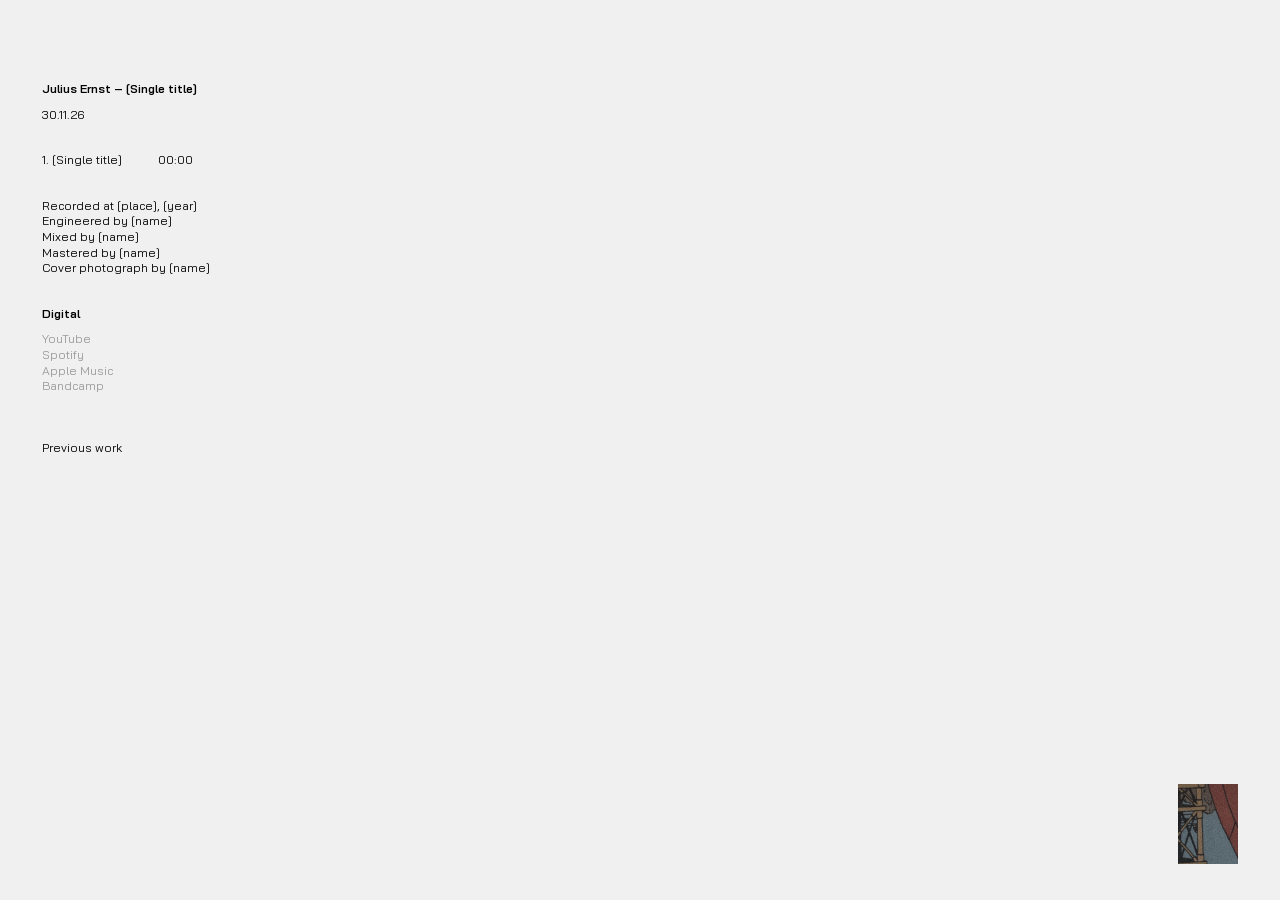
==== index.html @ b9163e61 "Add files via upload" ====
<!DOCTYPE html>
<html lang="en">
<head>
<meta charset="utf-8">
<meta name="viewport" content="width=device-width, initial-scale=1">
<title>Julius Ernst</title>
<meta name="description" content="Julius Ernst: musician, director and cinematographer. Copenhagen / Bari.">
<link rel="canonical" href="https://juliusernst.com/">
<meta property="og:title" content="Julius Ernst">
<meta property="og:description" content="Musician, director and cinematographer. Copenhagen / Bari.">
<meta property="og:type" content="profile">
<meta property="og:url" content="https://juliusernst.com/">
<meta property="og:image" content="https://juliusernst.com/images/logo.jpg">
<script type="application/ld+json">
{
  "@context": "https://schema.org",
  "@type": "Person",
  "name": "Julius Ernst",
  "url": "https://juliusernst.com/",
  "image": "https://juliusernst.com/images/logo.jpg",
  "jobTitle": ["Musician", "Film director", "Cinematographer"],
  "alumniOf": { "@type": "CollegeOrUniversity", "name": "National Film School of Denmark" },
  "homeLocation": [
    { "@type": "City", "name": "Copenhagen" },
    { "@type": "City", "name": "Bari" }
  ],
  "memberOf": [
    { "@type": "MusicGroup", "name": "Ocean View" },
    { "@type": "MusicGroup", "name": "J.E. Useless" },
    { "@type": "MusicGroup", "name": "Josiah Konder" }
  ],
  "sameAs": [
    "https://josiahkonder.bandcamp.com/"
  ]
}
</script>
<style>
@font-face { font-family: "Bai Jamjuree"; src: url("fonts/bai-jamjuree-latin-400-normal.woff2") format("woff2"); font-weight: 400; font-display: swap; }
@font-face { font-family: "Bai Jamjuree"; src: url("fonts/bai-jamjuree-latin-600-normal.woff2") format("woff2"); font-weight: 600; font-display: swap; }
:root {
  /* layout idea: a release sheet in the top left corner, left-aligned with a ragged right edge */
  --paper: #f0f0f0;
  --ink: #000000;
  --muted: #9a9a9a;
  --font-body: "Bai Jamjuree", "Helvetica Neue", Helvetica, Arial, sans-serif;
  color-scheme: light;
}
* { box-sizing: border-box; }
html, body { margin: 0; background: var(--paper); color: var(--ink); }
body {
  font-family: var(--font-body);
  font-size: 12px;
  line-height: 1.3;
  padding: 9vh 3.3vw 80px;
  -webkit-font-smoothing: antialiased;
}
main { display: grid; gap: 30px; justify-items: start; }
a { color: var(--ink); text-decoration: none; }
a:hover, a:focus-visible { text-decoration: none; }
a:focus-visible { outline: 1px dotted var(--ink); outline-offset: 2px; }
h1, h2 { font-size: 12px; font-weight: 600; margin: 0; }
section { display: grid; gap: 10px; justify-items: start; }
ol, ul { list-style: none; margin: 0; padding: 0; }
/* a tab stop, not a box: the value sits after the title, the right edge stays ragged */
.rows li { display: grid; grid-template-columns: 23em auto; column-gap: 1.5em; }
.rows .y { font-variant-numeric: tabular-nums; }
/* tracklist: times sit a fixed gap after the longest title */
.tracks { display: grid; grid-template-columns: max-content max-content; column-gap: 3em; }
.tracks li { display: contents; }
.muted { color: var(--muted); }
.lines { display: grid; gap: 0; }
.label { display: grid; gap: 0; justify-items: start; }
.label h2 { margin-bottom: 0; }
.label .yr { margin-bottom: 1em; }
.label .about { margin: 0 0 1em; max-width: 46ch; }
.text p { margin: 0 0 1em; max-width: 46ch; white-space: pre-line; }
.text p:last-child { margin-bottom: 0; }
.imgs { display: grid; gap: 12px; }
.imgs { margin-bottom: 12px; }
.imgs img { margin-bottom: 0; }
.nav { display: flex; gap: 1.5em; margin-top: 16px; }
.home { position: fixed; bottom: 4vh; right: 3.3vw; display: block; line-height: 0; }
.home img { width: 60px; height: auto; display: block; }
.logo { display: block; width: 300px; max-width: 100%; height: auto; aspect-ratio: 1 / 1; object-fit: cover; margin-bottom: 12px; }
@media (max-width: 420px) {
  body { font-size: 14px; padding: 40px 20px 64px; }
  h1, h2 { font-size: 14px; }
  main { gap: 28px; }
  .rows li { grid-template-columns: minmax(0, 1fr) auto; }
}
@media (prefers-reduced-motion: reduce) { * { transition: none !important; } }
</style>
</head>
<body>
<a class="home" href="#" aria-label="Home"><img src="images/home.jpg" alt=""></a>
<main id="app"></main>

<script>
/* ============================================================
   EDIT HERE. Everything on the site comes from this block.
   - "release" is the front page: the newest thing.
     When a new release comes out, move the old one into
     Previous work > Music as an item, and fill "release" with the new one.
   - "Previous work" items: "url" links straight out, "page" gives the item
     its own page (text, credits, digital links, physical, images).
   - Leave a url as "" to show the line in grey until it exists.
   - Films: put the most relevant page (IMDb, festival, Vimeo) in "links".
     linksTitle: "" shows the links without a heading.
   ============================================================ */
const SITE = {
  name: "Julius Ernst",
  logo: "images/logo.jpg",
  previousLogo: "images/previous-work.jpg",

  release: {
    title: "[Single title]",
    date: "30.11.26",
    tracks: [
      { title: "[Single title]", length: "00:00" }
    ],
    credits: [
      "Recorded at [place], [year]",
      "Engineered by [name]",
      "Mixed by [name]",
      "Mastered by [name]",
      "Cover photograph by [name]"
    ],
    links: [
      { label: "YouTube", url: "" },
      { label: "Spotify", url: "" },
      { label: "Apple Music", url: "" },
      { label: "Bandcamp", url: "" }
    ],
    physical: []
  },

  bio: "Musician, director and cinematographer Julius Ernst has been active within the world of music since the early 2010s, moving through a string of bands and aliases. At 19, he toured the United States, and has since played across Europe, including a run opening for fellow Copenhageners Iceage. Alongside the music, he works as a cinematographer and director. Julius graduated from the National Film School of Denmark, where he made fragmented, associative films built as much from sound and music as from image. He now releases music under his given name.",

  archive: [
    {
      title: "Films",
      items: [
        { title: "All Things Pass and Will Pass Again / Aiuto", year: "2025",
          page: { text: ["DCP, 30 min\nDenmark / Italy / Iceland\nItalian / Kurdish / Danish\nOriginal music by Hari Shankar Kishore", "A sensory, fragmented film about what remains after loss."],
                  linksTitle: "",
                  links: [{ label: "IMDb", url: "https://www.imdb.com/title/tt37495596/" }] } },
        { title: "Territorie", year: "2024",
          page: { text: ["DCP, 32 min\nDenmark\nDanish", "A father and son, and the unspoken things passed down in an upper-class milieu."] } },
        { title: "Untitled", year: "2023",
          page: { text: ["DCP, 15 min\nDenmark\nFarsi / Danish", "A daughter from the Iranian diaspora visits her parents one evening in the suburbs of Copenhagen, in the early days of the Mahsa Amini uprising."],
                  linksTitle: "",
                  links: [{ label: "FAMUFEST", url: "https://famufest.cz/films/film/untitled" }] } },
        { title: "Gregoris Mountain", year: "2021",
          page: { text: ["40 min\nGreece\nEnglish / Arabic", "A portrait of Greg, a young man with roots in Syria, who returns to Greece and finds refuge in his relationship with a mountain."] } }
      ]
    },
    {
      title: "Music",
      items: [
        { title: "Josiah Konder, demos & voice memos", year: "2022",
          page: {
            credits: [
              "Recorded in Athens & Copenhagen",
              "Produced by Julius Ernst",
              "Mastered by Albert A. Hertz"
            ],
            links: [
              { label: "Spotify", url: "https://open.spotify.com/album/28r3EesxIz8rpT2TBJYzqh" },
              { label: "Apple Music", url: "https://music.apple.com/dk/album/demos-ep/1660221459" },
              { label: "Bandcamp", url: "https://josiahkonder.bandcamp.com/album/demos-voice-memos" }
            ],
            physical: [{ label: "Cassette", url: "https://josiahkonder.bandcamp.com/album/demos-voice-memos" }]
          } },
        { title: "Josiah Konder, Through the Stutter", year: "2019",
          page: {
            credits: [
              "Recorded at Rhythmic Music Conservatory, Studio B",
              "Engineered by Tanja Vesterbye Jessen",
              "Mixed by Jens \"Benz\" Søndergaard at Jens Benz Studio",
              "Mastered by Joel Krozer at Six Bit Deep",
              "Cover photograph by Ed Gumuchian",
              "\u00a0",
              "Third Coming Records"
            ],
            links: [
              { label: "Spotify", url: "https://open.spotify.com/album/6KHThGw0UB8KLXFbtOFRxn" },
              { label: "Apple Music", url: "https://music.apple.com/dk/album/through-the-stutter/1476398102" },
              { label: "Bandcamp", url: "https://josiahkonder.bandcamp.com/album/through-the-stutter-lp" }
            ],
            physical: [{ label: "Vinyl", url: "" }]
          } },
        { title: "Josiah Konder, Songs for the Stunned", year: "2018",
          page: {
            credits: [
              "Recorded at The Royal Danish Academy of Music",
              "Engineered by Sam Bower",
              "Mixed & mastered by Boris Wilsdorf at andereBaustelle Ton Studio",
              "Cover photograph by Christopher Anderson",
              "\u00a0",
              "Third Coming Records"
            ],
            links: [
              { label: "Spotify", url: "https://open.spotify.com/album/7BvYgsM62VbmafwZKd2M9a" },
              { label: "Apple Music", url: "https://music.apple.com/dk/album/songs-for-the-stunned/1389108948" },
              { label: "Bandcamp", url: "https://josiahkonder.bandcamp.com/album/songs-for-the-stunned-lp" }
            ],
            physical: [{ label: "Vinyl", url: "" }]
          } },
        { title: "J.E. Useless, Three Stages of Creative Death", year: "2014",
          page: {
            credits: [
              "Recorded on a TASCAM 488",
              "Engineered & mixed by Julius Ernst & Anton Funck",
              "Mastered by Peter Peter",
              "\u00a0",
              "Mythomania Col."
            ],
            links: [{ label: "Bandcamp", url: "https://jemusic.bandcamp.com/album/three-stages-of-creative-death" }],
            physical: [{ label: "Vinyl (Discogs)", url: "https://www.discogs.com/release/7019306-JE-Useless-Three-Stages-of-Creative-Death" }]
          } },
        { title: "Ocean View, Ocean.Puke.Future.", year: "2013" },
        { title: "Ocean View, No End", year: "2012" }
      ]
    }
  ]
};
/* ===================== end of edit area ===================== */

const app = document.getElementById("app");
const esc = s => String(s).replace(/[&<>"]/g, c => ({"&":"&amp;","<":"&lt;",">":"&gt;",'"':"&quot;"}[c]));
const slug = s => s.toLowerCase().normalize("NFKD").replace(/[^a-z0-9]+/g, "-").replace(/^-|-$/g, "");
const items = SITE.archive.flatMap(s => s.items);

const link = l => l.url
  ? `<li><a href="${esc(l.url)}" rel="noopener">${esc(l.label)}</a></li>`
  : `<li class="muted">${esc(l.label)}</li>`;

function titleCell(it) {
  if (it.page) return `<a href="#${slug(it.title)}">${esc(it.title)}</a>`;
  if (it.url) return `<a href="${esc(it.url)}" rel="noopener">${esc(it.title)}</a>`;
  return `<span>${esc(it.title)}</span>`;
}

function blocks(p) {
  let out = "";
  if (p.text && p.text.length) out += `<section class="text">${p.text.map(t => `<p>${esc(t)}</p>`).join("")}</section>`;
  if (p.credits && p.credits.length) out += `<section class="lines">${p.credits.map(c => `<div>${esc(c)}</div>`).join("")}</section>`;
  if (p.links && p.links.length) {
    const t = p.linksTitle === undefined ? "Digital" : p.linksTitle;
    out += `<section>${t ? `<h2>${esc(t)}</h2>` : ""}<ul>${p.links.map(link).join("")}</ul></section>`;
  }
  if (p.physical && p.physical.length) out += `<section><h2>Physical</h2><ul>${p.physical.map(link).join("")}</ul></section>`;
  return out;
}

function home() {
  const r = SITE.release;
  const tracks = `<ol class="tracks">${r.tracks.map((t, i) =>
    `<li><span>${i + 1}. ${esc(t.title)}</span><span class="y">${esc(t.length)}</span></li>`).join("")}</ol>`;
  return `<section><h1>${esc(SITE.name)} – ${esc(r.title)}</h1><span>${esc(r.date)}</span></section>` +
    `<section>${tracks}</section>` + blocks(r) +
    `<nav class="nav"><a href="#previous-work">Previous work</a></nav>`;
}

function archive() {
  const secs = SITE.archive.map(s =>
    `<section><h2>${esc(s.title)}</h2><ol class="rows">${s.items.map((it, i) =>
      `<li><span>${i + 1}. ${titleCell(it)}</span><span class="y">${esc(it.year || "")}</span></li>`).join("")}</ol></section>`).join("");
  return secs +
    `<section class="text"><p>${esc(SITE.bio)}</p></section>` +
    `<nav class="nav"><a href="#" class="back">/</a></nav>`;
}

/* a work page opens like a label next to a piece of art:
   title, year and the facts (format, place, language or credits) as one tight block */
function detail(it) {
  const p = Object.assign({}, it.page);
  let facts = [], about = [];
  if (p.credits && p.credits.length) { facts = p.credits; p.credits = []; }
  else if (p.text && p.text.length && p.text[0].includes("\n")) {
    /* films: description first, then the technical lines */
    facts = p.text[0].split("\n"); about = p.text.slice(1); p.text = [];
  }
  const label = `<section class="label"><h2>${esc(it.title)}</h2>` +
    (it.year ? `<div class="yr">${esc(it.year)}</div>` : "") +
    about.map(t => `<p class="about">${esc(t)}</p>`).join("") +
    facts.map(f => `<div>${esc(f)}</div>`).join("") + `</section>`;
  return label + blocks(p) + `<nav class="nav"><a href="#" class="back">/</a></nav>`;
}

const logo = (src) => src ? `<a href="#" aria-label="${esc(SITE.name)}"><img class="logo" src="${esc(src)}" alt=""></a>` : "";

function render() {
  const h = location.hash.replace("#", "");
  const it = h && items.find(x => x.page && slug(x.title) === h);
  if (h === "previous-work") { app.innerHTML = archive(); document.title = `Previous work – ${SITE.name}`; }
  else if (it) { app.innerHTML = detail(it); document.title = `${it.title} – ${SITE.name}`; }
  else { app.innerHTML = home(); document.title = SITE.name; }
  window.scrollTo(0, 0);
}
const trail = [];
let current = location.hash;
window.addEventListener("hashchange", () => {
  if (!backing) trail.push(current);
  backing = false;
  current = location.hash;
  render();
});
let backing = false;
document.addEventListener("click", e => {
  const a = e.target.closest("a.back");
  if (!a) return;
  e.preventDefault();
  backing = true;
  const prev = trail.length ? trail.pop() : "";
  if (prev === location.hash) { backing = false; render(); return; }
  location.hash = prev || "#";
  if (!prev && (location.hash === "" || location.hash === "#")) { backing = false; render(); }
});
render();
</script>
</body>
</html>
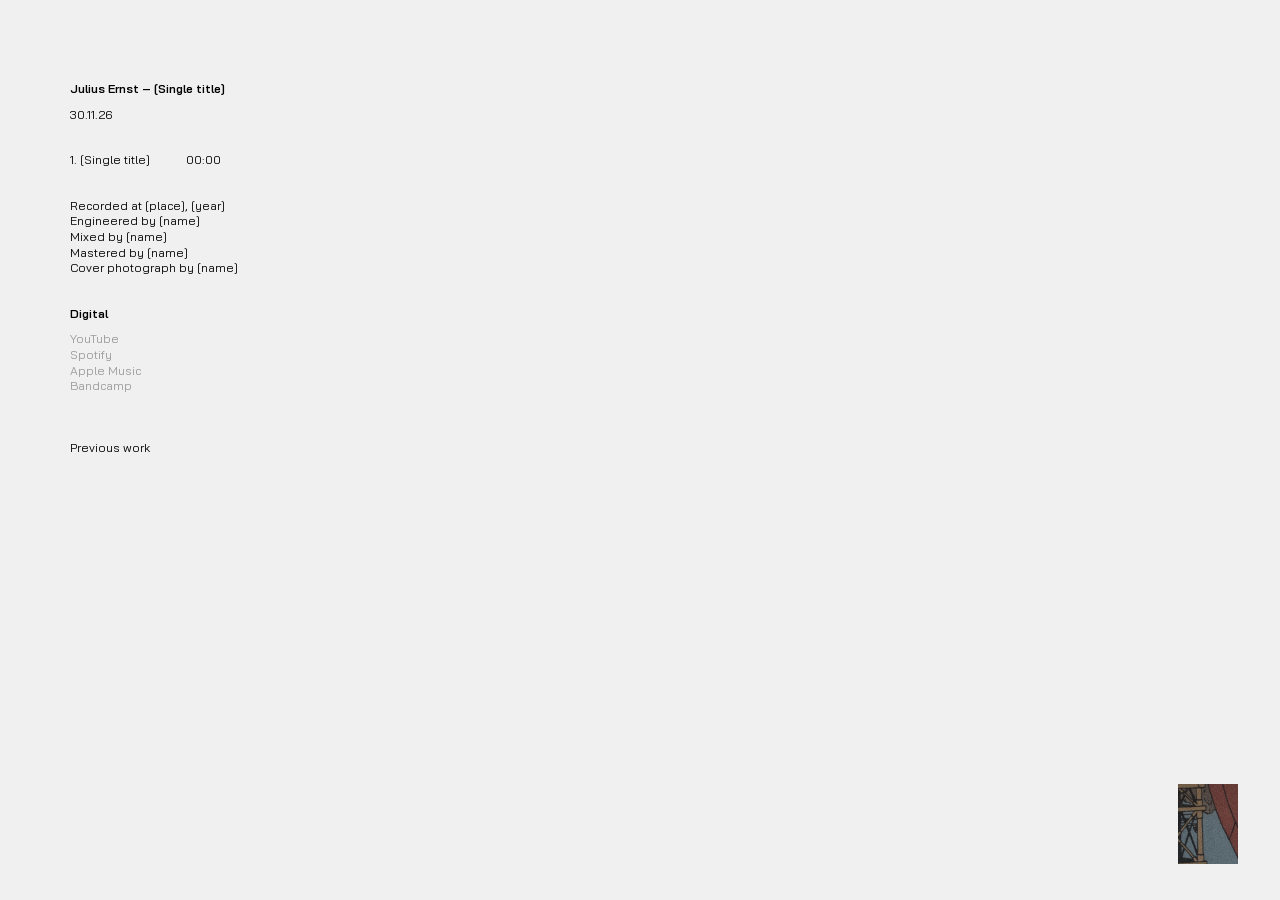
==== commit 658b6cba: "Add files via upload" ====
--- a/index.html
+++ b/index.html
@@ -51,7 +51,7 @@
   font-family: var(--font-body);
   font-size: 12px;
   line-height: 1.3;
-  padding: 9vh 3.3vw 80px;
+  padding: 9vh 3.3vw 80px 5.5vw;
   -webkit-font-smoothing: antialiased;
 }
 main { display: grid; gap: 30px; justify-items: start; }
@@ -75,6 +75,7 @@
 .label .about { margin: 0 0 1em; max-width: 46ch; }
 .text p { margin: 0 0 1em; max-width: 46ch; white-space: pre-line; }
 .text p:last-child { margin-bottom: 0; }
+.bio { margin-top: 40px; }
 .imgs { display: grid; gap: 12px; }
 .imgs { margin-bottom: 12px; }
 .imgs img { margin-bottom: 0; }
@@ -83,7 +84,7 @@
 .home img { width: 60px; height: auto; display: block; }
 .logo { display: block; width: 300px; max-width: 100%; height: auto; aspect-ratio: 1 / 1; object-fit: cover; margin-bottom: 12px; }
 @media (max-width: 420px) {
-  body { font-size: 14px; padding: 40px 20px 64px; }
+  body { font-size: 14px; padding: 40px 20px 64px 28px; }
   h1, h2 { font-size: 14px; }
   main { gap: 28px; }
   .rows li { grid-template-columns: minmax(0, 1fr) auto; }
@@ -267,7 +268,7 @@
     `<section><h2>${esc(s.title)}</h2><ol class="rows">${s.items.map((it, i) =>
       `<li><span>${i + 1}. ${titleCell(it)}</span><span class="y">${esc(it.year || "")}</span></li>`).join("")}</ol></section>`).join("");
   return secs +
-    `<section class="text"><p>${esc(SITE.bio)}</p></section>` +
+    `<section class="text bio"><p>${esc(SITE.bio)}</p></section>` +
     `<nav class="nav"><a href="#" class="back">/</a></nav>`;
 }
 
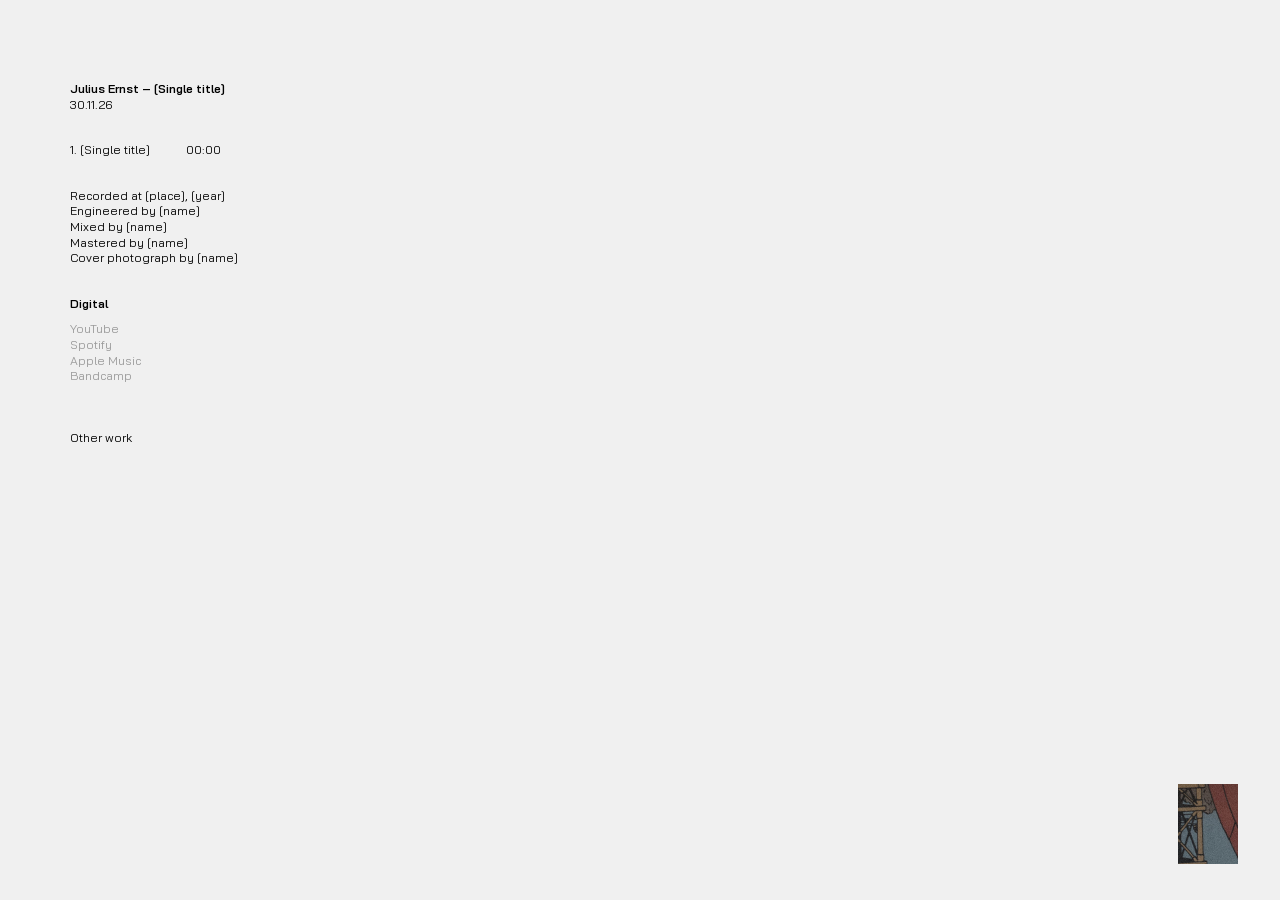
==== commit f9b59922: "Add files via upload" ====
--- a/index.html
+++ b/index.html
@@ -76,6 +76,7 @@
 .text p { margin: 0 0 1em; max-width: 46ch; white-space: pre-line; }
 .text p:last-child { margin-bottom: 0; }
 .bio { margin-top: 40px; }
+.part { margin-top: 40px; }
 .imgs { display: grid; gap: 12px; }
 .imgs { margin-bottom: 12px; }
 .imgs img { margin-bottom: 0; }
@@ -101,17 +102,24 @@
    EDIT HERE. Everything on the site comes from this block.
    - "release" is the front page: the newest thing.
      When a new release comes out, move the old one into
-     Previous work > Music as an item, and fill "release" with the new one.
-   - "Previous work" items: "url" links straight out, "page" gives the item
+     Other work > Music as an item, and fill "release" with the new one.
+   - "Other work" items: "url" links straight out, "page" gives the item
      its own page (text, credits, digital links, physical, images).
    - Leave a url as "" to show the line in grey until it exists.
+   - info: links shown as the last lines of the label (e.g. IMDb).
    - Films: put the most relevant page (IMDb, festival, Vimeo) in "links".
      linksTitle: "" shows the links without a heading.
    ============================================================ */
 const SITE = {
   name: "Julius Ernst",
   logo: "images/logo.jpg",
-  previousLogo: "images/previous-work.jpg",
+
+  /* FRONT PAGE, top to bottom:
+     1. "release": the newest music release
+     2. "otherReleases": earlier music under Julius Ernst (exact titles from Other work)
+     3. "films": an optional Film section, each film shown in full (empty = no section) */
+  otherReleases: [],
+  films: [],
 
   release: {
     title: "[Single title]",
@@ -143,8 +151,10 @@
       items: [
         { title: "All Things Pass and Will Pass Again / Aiuto", year: "2025",
           page: { text: ["DCP, 30 min\nDenmark / Italy / Iceland\nItalian / Kurdish / Danish\nOriginal music by Hari Shankar Kishore", "A sensory, fragmented film about what remains after loss."],
-                  linksTitle: "",
-                  links: [{ label: "IMDb", url: "https://www.imdb.com/title/tt37495596/" }] } },
+                  info: [{ label: "IMDb", url: "https://www.imdb.com/title/tt37495596/" }],
+                  links: [
+                    { label: "Ekko", url: "https://www.ekkofilm.dk/awards/2026/bedste-dokumentar/all-things-pass-and-will-pass-again/" }
+                  ] } },
         { title: "Territorie", year: "2024",
           page: { text: ["DCP, 32 min\nDenmark\nDanish", "A father and son, and the unspoken things passed down in an upper-class milieu."] } },
         { title: "Untitled", year: "2023",
@@ -254,13 +264,26 @@
   return out;
 }
 
+function others() {
+  const list = (SITE.otherReleases || []).map(t => items.find(x => x.title === t)).filter(Boolean);
+  if (!list.length) return "";
+  return `<section><h2>Releases</h2><ol class="rows">${list.map((it, i) =>
+    `<li><span>${i + 1}. ${titleCell(it)}</span><span class="y">${esc(it.year || "")}</span></li>`).join("")}</ol></section>`;
+}
+
+function filmsSection() {
+  const list = (SITE.films || []).map(t => items.find(x => x.title === t && x.page)).filter(Boolean);
+  if (!list.length) return "";
+  return `<section class="part"><h2>Film</h2></section>` + list.map(work).join("");
+}
+
 function home() {
   const r = SITE.release;
   const tracks = `<ol class="tracks">${r.tracks.map((t, i) =>
     `<li><span>${i + 1}. ${esc(t.title)}</span><span class="y">${esc(t.length)}</span></li>`).join("")}</ol>`;
-  return `<section><h1>${esc(SITE.name)} – ${esc(r.title)}</h1><span>${esc(r.date)}</span></section>` +
-    `<section>${tracks}</section>` + blocks(r) +
-    `<nav class="nav"><a href="#previous-work">Previous work</a></nav>`;
+  return `<section class="label"><h1>${esc(SITE.name)} – ${esc(r.title)}</h1><div>${esc(r.date)}</div></section>` +
+    `<section>${tracks}</section>` + blocks(r) + others() + filmsSection() +
+    `<nav class="nav"><a href="#other-work">Other work</a></nav>`;
 }
 
 function archive() {
@@ -274,7 +297,7 @@
 
 /* a work page opens like a label next to a piece of art:
    title, year and the facts (format, place, language or credits) as one tight block */
-function detail(it) {
+function work(it) {
   const p = Object.assign({}, it.page);
   let facts = [], about = [];
   if (p.credits && p.credits.length) { facts = p.credits; p.credits = []; }
@@ -285,8 +308,12 @@
   const label = `<section class="label"><h2>${esc(it.title)}</h2>` +
     (it.year ? `<div class="yr">${esc(it.year)}</div>` : "") +
     about.map(t => `<p class="about">${esc(t)}</p>`).join("") +
-    facts.map(f => `<div>${esc(f)}</div>`).join("") + `</section>`;
-  return label + blocks(p) + `<nav class="nav"><a href="#" class="back">/</a></nav>`;
+    facts.map(f => `<div>${esc(f)}</div>`).join("") +
+    (p.info || []).map(l => `<div><a href="${esc(l.url)}" rel="noopener">${esc(l.label)}</a></div>`).join("") + `</section>`;
+  return label + blocks(p);
+}
+function detail(it) {
+  return work(it) + `<nav class="nav"><a href="#" class="back">/</a></nav>`;
 }
 
 const logo = (src) => src ? `<a href="#" aria-label="${esc(SITE.name)}"><img class="logo" src="${esc(src)}" alt=""></a>` : "";
@@ -294,7 +321,7 @@
 function render() {
   const h = location.hash.replace("#", "");
   const it = h && items.find(x => x.page && slug(x.title) === h);
-  if (h === "previous-work") { app.innerHTML = archive(); document.title = `Previous work – ${SITE.name}`; }
+  if (h === "other-work" || h === "previous-work") { app.innerHTML = archive(); document.title = `Other work – ${SITE.name}`; }
   else if (it) { app.innerHTML = detail(it); document.title = `${it.title} – ${SITE.name}`; }
   else { app.innerHTML = home(); document.title = SITE.name; }
   window.scrollTo(0, 0);
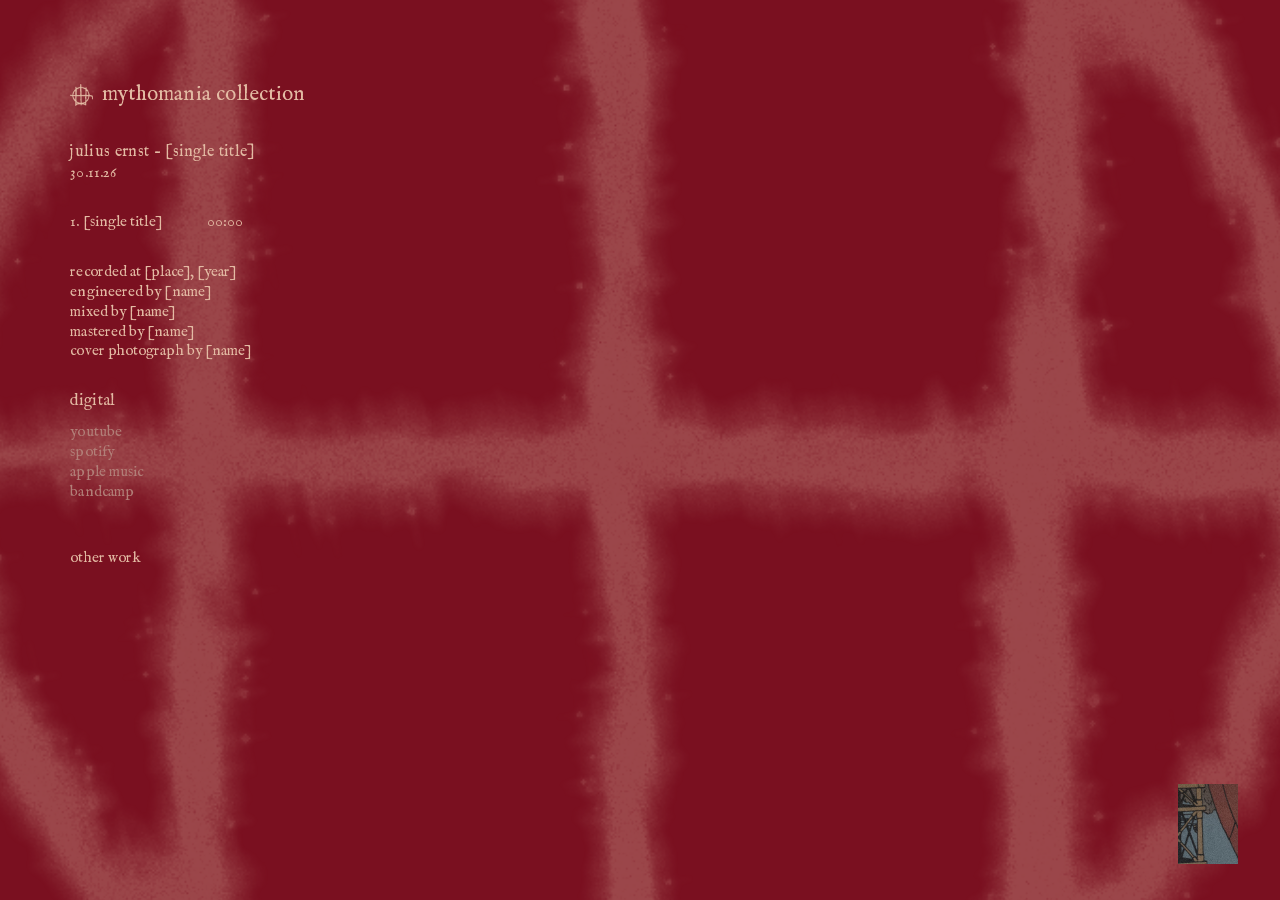
==== commit 1ac23186: "Add files via upload" ====
--- a/index.html
+++ b/index.html
@@ -5,19 +5,18 @@
 <meta name="viewport" content="width=device-width, initial-scale=1">
 <title>Julius Ernst</title>
 <meta name="description" content="Julius Ernst: musician, director and cinematographer. Copenhagen / Bari.">
-<link rel="canonical" href="https://juliusernst.com/">
 <meta property="og:title" content="Julius Ernst">
 <meta property="og:description" content="Musician, director and cinematographer. Copenhagen / Bari.">
 <meta property="og:type" content="profile">
-<meta property="og:url" content="https://juliusernst.com/">
-<meta property="og:image" content="https://juliusernst.com/images/logo.jpg">
+<meta property="og:url" content="https://mythomaniacollection.com/">
+<meta property="og:image" content="https://mythomaniacollection.com/images/logo.jpg">
 <script type="application/ld+json">
 {
   "@context": "https://schema.org",
   "@type": "Person",
   "name": "Julius Ernst",
-  "url": "https://juliusernst.com/",
-  "image": "https://juliusernst.com/images/logo.jpg",
+  "url": "https://mythomaniacollection.com/",
+  "image": "https://mythomaniacollection.com/images/logo.jpg",
   "jobTitle": ["Musician", "Film director", "Cinematographer"],
   "alumniOf": { "@type": "CollegeOrUniversity", "name": "National Film School of Denmark" },
   "homeLocation": [
@@ -34,318 +33,11 @@
   ]
 }
 </script>
-<style>
-@font-face { font-family: "Bai Jamjuree"; src: url("fonts/bai-jamjuree-latin-400-normal.woff2") format("woff2"); font-weight: 400; font-display: swap; }
-@font-face { font-family: "Bai Jamjuree"; src: url("fonts/bai-jamjuree-latin-600-normal.woff2") format("woff2"); font-weight: 600; font-display: swap; }
-:root {
-  /* layout idea: a release sheet in the top left corner, left-aligned with a ragged right edge */
-  --paper: #f0f0f0;
-  --ink: #000000;
-  --muted: #9a9a9a;
-  --font-body: "Bai Jamjuree", "Helvetica Neue", Helvetica, Arial, sans-serif;
-  color-scheme: light;
-}
-* { box-sizing: border-box; }
-html, body { margin: 0; background: var(--paper); color: var(--ink); }
-body {
-  font-family: var(--font-body);
-  font-size: 12px;
-  line-height: 1.3;
-  padding: 9vh 3.3vw 80px 5.5vw;
-  -webkit-font-smoothing: antialiased;
-}
-main { display: grid; gap: 30px; justify-items: start; }
-a { color: var(--ink); text-decoration: none; }
-a:hover, a:focus-visible { text-decoration: none; }
-a:focus-visible { outline: 1px dotted var(--ink); outline-offset: 2px; }
-h1, h2 { font-size: 12px; font-weight: 600; margin: 0; }
-section { display: grid; gap: 10px; justify-items: start; }
-ol, ul { list-style: none; margin: 0; padding: 0; }
-/* a tab stop, not a box: the value sits after the title, the right edge stays ragged */
-.rows li { display: grid; grid-template-columns: 23em auto; column-gap: 1.5em; }
-.rows .y { font-variant-numeric: tabular-nums; }
-/* tracklist: times sit a fixed gap after the longest title */
-.tracks { display: grid; grid-template-columns: max-content max-content; column-gap: 3em; }
-.tracks li { display: contents; }
-.muted { color: var(--muted); }
-.lines { display: grid; gap: 0; }
-.label { display: grid; gap: 0; justify-items: start; }
-.label h2 { margin-bottom: 0; }
-.label .yr { margin-bottom: 1em; }
-.label .about { margin: 0 0 1em; max-width: 46ch; }
-.text p { margin: 0 0 1em; max-width: 46ch; white-space: pre-line; }
-.text p:last-child { margin-bottom: 0; }
-.bio { margin-top: 40px; }
-.part { margin-top: 40px; }
-.imgs { display: grid; gap: 12px; }
-.imgs { margin-bottom: 12px; }
-.imgs img { margin-bottom: 0; }
-.nav { display: flex; gap: 1.5em; margin-top: 16px; }
-.home { position: fixed; bottom: 4vh; right: 3.3vw; display: block; line-height: 0; }
-.home img { width: 60px; height: auto; display: block; }
-.logo { display: block; width: 300px; max-width: 100%; height: auto; aspect-ratio: 1 / 1; object-fit: cover; margin-bottom: 12px; }
-@media (max-width: 420px) {
-  body { font-size: 14px; padding: 40px 20px 64px 28px; }
-  h1, h2 { font-size: 14px; }
-  main { gap: 28px; }
-  .rows li { grid-template-columns: minmax(0, 1fr) auto; }
-}
-@media (prefers-reduced-motion: reduce) { * { transition: none !important; } }
-</style>
+<link rel="stylesheet" href="/style.css">
 </head>
 <body>
-<a class="home" href="#" aria-label="Home"><img src="images/home.jpg" alt=""></a>
+<a class="home" href="/" aria-label="Home"><img src="/images/home.jpg" alt=""></a>
 <main id="app"></main>
-
-<script>
-/* ============================================================
-   EDIT HERE. Everything on the site comes from this block.
-   - "release" is the front page: the newest thing.
-     When a new release comes out, move the old one into
-     Other work > Music as an item, and fill "release" with the new one.
-   - "Other work" items: "url" links straight out, "page" gives the item
-     its own page (text, credits, digital links, physical, images).
-   - Leave a url as "" to show the line in grey until it exists.
-   - info: links shown as the last lines of the label (e.g. IMDb).
-   - Films: put the most relevant page (IMDb, festival, Vimeo) in "links".
-     linksTitle: "" shows the links without a heading.
-   ============================================================ */
-const SITE = {
-  name: "Julius Ernst",
-  logo: "images/logo.jpg",
-
-  /* FRONT PAGE, top to bottom:
-     1. "release": the newest music release
-     2. "otherReleases": earlier music under Julius Ernst (exact titles from Other work)
-     3. "films": an optional Film section, each film shown in full (empty = no section) */
-  otherReleases: [],
-  films: [],
-
-  release: {
-    title: "[Single title]",
-    date: "30.11.26",
-    tracks: [
-      { title: "[Single title]", length: "00:00" }
-    ],
-    credits: [
-      "Recorded at [place], [year]",
-      "Engineered by [name]",
-      "Mixed by [name]",
-      "Mastered by [name]",
-      "Cover photograph by [name]"
-    ],
-    links: [
-      { label: "YouTube", url: "" },
-      { label: "Spotify", url: "" },
-      { label: "Apple Music", url: "" },
-      { label: "Bandcamp", url: "" }
-    ],
-    physical: []
-  },
-
-  bio: "Musician, director and cinematographer Julius Ernst has been active within the world of music since the early 2010s, moving through a string of bands and aliases. At 19, he toured the United States, and has since played across Europe, including a run opening for fellow Copenhageners Iceage. Alongside the music, he works as a cinematographer and director. Julius graduated from the National Film School of Denmark, where he made fragmented, associative films built as much from sound and music as from image. He now releases music under his given name.",
-
-  archive: [
-    {
-      title: "Films",
-      items: [
-        { title: "All Things Pass and Will Pass Again / Aiuto", year: "2025",
-          page: { text: ["DCP, 30 min\nDenmark / Italy / Iceland\nItalian / Kurdish / Danish\nOriginal music by Hari Shankar Kishore", "A sensory, fragmented film about what remains after loss."],
-                  info: [{ label: "IMDb", url: "https://www.imdb.com/title/tt37495596/" }],
-                  links: [
-                    { label: "Ekko", url: "https://www.ekkofilm.dk/awards/2026/bedste-dokumentar/all-things-pass-and-will-pass-again/" }
-                  ] } },
-        { title: "Territorie", year: "2024",
-          page: { text: ["DCP, 32 min\nDenmark\nDanish", "A father and son, and the unspoken things passed down in an upper-class milieu."] } },
-        { title: "Untitled", year: "2023",
-          page: { text: ["DCP, 15 min\nDenmark\nFarsi / Danish", "A daughter from the Iranian diaspora visits her parents one evening in the suburbs of Copenhagen, in the early days of the Mahsa Amini uprising."],
-                  linksTitle: "",
-                  links: [{ label: "FAMUFEST", url: "https://famufest.cz/films/film/untitled" }] } },
-        { title: "Gregoris Mountain", year: "2021",
-          page: { text: ["40 min\nGreece\nEnglish / Arabic", "A portrait of Greg, a young man with roots in Syria, who returns to Greece and finds refuge in his relationship with a mountain."] } }
-      ]
-    },
-    {
-      title: "Music",
-      items: [
-        { title: "Josiah Konder, demos & voice memos", year: "2022",
-          page: {
-            credits: [
-              "Recorded in Athens & Copenhagen",
-              "Produced by Julius Ernst",
-              "Mastered by Albert A. Hertz"
-            ],
-            links: [
-              { label: "Spotify", url: "https://open.spotify.com/album/28r3EesxIz8rpT2TBJYzqh" },
-              { label: "Apple Music", url: "https://music.apple.com/dk/album/demos-ep/1660221459" },
-              { label: "Bandcamp", url: "https://josiahkonder.bandcamp.com/album/demos-voice-memos" }
-            ],
-            physical: [{ label: "Cassette", url: "https://josiahkonder.bandcamp.com/album/demos-voice-memos" }]
-          } },
-        { title: "Josiah Konder, Through the Stutter", year: "2019",
-          page: {
-            credits: [
-              "Recorded at Rhythmic Music Conservatory, Studio B",
-              "Engineered by Tanja Vesterbye Jessen",
-              "Mixed by Jens \"Benz\" Søndergaard at Jens Benz Studio",
-              "Mastered by Joel Krozer at Six Bit Deep",
-              "Cover photograph by Ed Gumuchian",
-              "\u00a0",
-              "Third Coming Records"
-            ],
-            links: [
-              { label: "Spotify", url: "https://open.spotify.com/album/6KHThGw0UB8KLXFbtOFRxn" },
-              { label: "Apple Music", url: "https://music.apple.com/dk/album/through-the-stutter/1476398102" },
-              { label: "Bandcamp", url: "https://josiahkonder.bandcamp.com/album/through-the-stutter-lp" }
-            ],
-            physical: [{ label: "Vinyl", url: "" }]
-          } },
-        { title: "Josiah Konder, Songs for the Stunned", year: "2018",
-          page: {
-            credits: [
-              "Recorded at The Royal Danish Academy of Music",
-              "Engineered by Sam Bower",
-              "Mixed & mastered by Boris Wilsdorf at andereBaustelle Ton Studio",
-              "Cover photograph by Christopher Anderson",
-              "\u00a0",
-              "Third Coming Records"
-            ],
-            links: [
-              { label: "Spotify", url: "https://open.spotify.com/album/7BvYgsM62VbmafwZKd2M9a" },
-              { label: "Apple Music", url: "https://music.apple.com/dk/album/songs-for-the-stunned/1389108948" },
-              { label: "Bandcamp", url: "https://josiahkonder.bandcamp.com/album/songs-for-the-stunned-lp" }
-            ],
-            physical: [{ label: "Vinyl", url: "" }]
-          } },
-        { title: "J.E. Useless, Three Stages of Creative Death", year: "2014",
-          page: {
-            credits: [
-              "Recorded on a TASCAM 488",
-              "Engineered & mixed by Julius Ernst & Anton Funck",
-              "Mastered by Peter Peter",
-              "\u00a0",
-              "Mythomania Col."
-            ],
-            links: [{ label: "Bandcamp", url: "https://jemusic.bandcamp.com/album/three-stages-of-creative-death" }],
-            physical: [{ label: "Vinyl (Discogs)", url: "https://www.discogs.com/release/7019306-JE-Useless-Three-Stages-of-Creative-Death" }]
-          } },
-        { title: "Ocean View, Ocean.Puke.Future.", year: "2013" },
-        { title: "Ocean View, No End", year: "2012" }
-      ]
-    }
-  ]
-};
-/* ===================== end of edit area ===================== */
-
-const app = document.getElementById("app");
-const esc = s => String(s).replace(/[&<>"]/g, c => ({"&":"&amp;","<":"&lt;",">":"&gt;",'"':"&quot;"}[c]));
-const slug = s => s.toLowerCase().normalize("NFKD").replace(/[^a-z0-9]+/g, "-").replace(/^-|-$/g, "");
-const items = SITE.archive.flatMap(s => s.items);
-
-const link = l => l.url
-  ? `<li><a href="${esc(l.url)}" rel="noopener">${esc(l.label)}</a></li>`
-  : `<li class="muted">${esc(l.label)}</li>`;
-
-function titleCell(it) {
-  if (it.page) return `<a href="#${slug(it.title)}">${esc(it.title)}</a>`;
-  if (it.url) return `<a href="${esc(it.url)}" rel="noopener">${esc(it.title)}</a>`;
-  return `<span>${esc(it.title)}</span>`;
-}
-
-function blocks(p) {
-  let out = "";
-  if (p.text && p.text.length) out += `<section class="text">${p.text.map(t => `<p>${esc(t)}</p>`).join("")}</section>`;
-  if (p.credits && p.credits.length) out += `<section class="lines">${p.credits.map(c => `<div>${esc(c)}</div>`).join("")}</section>`;
-  if (p.links && p.links.length) {
-    const t = p.linksTitle === undefined ? "Digital" : p.linksTitle;
-    out += `<section>${t ? `<h2>${esc(t)}</h2>` : ""}<ul>${p.links.map(link).join("")}</ul></section>`;
-  }
-  if (p.physical && p.physical.length) out += `<section><h2>Physical</h2><ul>${p.physical.map(link).join("")}</ul></section>`;
-  return out;
-}
-
-function others() {
-  const list = (SITE.otherReleases || []).map(t => items.find(x => x.title === t)).filter(Boolean);
-  if (!list.length) return "";
-  return `<section><h2>Releases</h2><ol class="rows">${list.map((it, i) =>
-    `<li><span>${i + 1}. ${titleCell(it)}</span><span class="y">${esc(it.year || "")}</span></li>`).join("")}</ol></section>`;
-}
-
-function filmsSection() {
-  const list = (SITE.films || []).map(t => items.find(x => x.title === t && x.page)).filter(Boolean);
-  if (!list.length) return "";
-  return `<section class="part"><h2>Film</h2></section>` + list.map(work).join("");
-}
-
-function home() {
-  const r = SITE.release;
-  const tracks = `<ol class="tracks">${r.tracks.map((t, i) =>
-    `<li><span>${i + 1}. ${esc(t.title)}</span><span class="y">${esc(t.length)}</span></li>`).join("")}</ol>`;
-  return `<section class="label"><h1>${esc(SITE.name)} – ${esc(r.title)}</h1><div>${esc(r.date)}</div></section>` +
-    `<section>${tracks}</section>` + blocks(r) + others() + filmsSection() +
-    `<nav class="nav"><a href="#other-work">Other work</a></nav>`;
-}
-
-function archive() {
-  const secs = SITE.archive.map(s =>
-    `<section><h2>${esc(s.title)}</h2><ol class="rows">${s.items.map((it, i) =>
-      `<li><span>${i + 1}. ${titleCell(it)}</span><span class="y">${esc(it.year || "")}</span></li>`).join("")}</ol></section>`).join("");
-  return secs +
-    `<section class="text bio"><p>${esc(SITE.bio)}</p></section>` +
-    `<nav class="nav"><a href="#" class="back">/</a></nav>`;
-}
-
-/* a work page opens like a label next to a piece of art:
-   title, year and the facts (format, place, language or credits) as one tight block */
-function work(it) {
-  const p = Object.assign({}, it.page);
-  let facts = [], about = [];
-  if (p.credits && p.credits.length) { facts = p.credits; p.credits = []; }
-  else if (p.text && p.text.length && p.text[0].includes("\n")) {
-    /* films: description first, then the technical lines */
-    facts = p.text[0].split("\n"); about = p.text.slice(1); p.text = [];
-  }
-  const label = `<section class="label"><h2>${esc(it.title)}</h2>` +
-    (it.year ? `<div class="yr">${esc(it.year)}</div>` : "") +
-    about.map(t => `<p class="about">${esc(t)}</p>`).join("") +
-    facts.map(f => `<div>${esc(f)}</div>`).join("") +
-    (p.info || []).map(l => `<div><a href="${esc(l.url)}" rel="noopener">${esc(l.label)}</a></div>`).join("") + `</section>`;
-  return label + blocks(p);
-}
-function detail(it) {
-  return work(it) + `<nav class="nav"><a href="#" class="back">/</a></nav>`;
-}
-
-const logo = (src) => src ? `<a href="#" aria-label="${esc(SITE.name)}"><img class="logo" src="${esc(src)}" alt=""></a>` : "";
-
-function render() {
-  const h = location.hash.replace("#", "");
-  const it = h && items.find(x => x.page && slug(x.title) === h);
-  if (h === "other-work" || h === "previous-work") { app.innerHTML = archive(); document.title = `Other work – ${SITE.name}`; }
-  else if (it) { app.innerHTML = detail(it); document.title = `${it.title} – ${SITE.name}`; }
-  else { app.innerHTML = home(); document.title = SITE.name; }
-  window.scrollTo(0, 0);
-}
-const trail = [];
-let current = location.hash;
-window.addEventListener("hashchange", () => {
-  if (!backing) trail.push(current);
-  backing = false;
-  current = location.hash;
-  render();
-});
-let backing = false;
-document.addEventListener("click", e => {
-  const a = e.target.closest("a.back");
-  if (!a) return;
-  e.preventDefault();
-  backing = true;
-  const prev = trail.length ? trail.pop() : "";
-  if (prev === location.hash) { backing = false; render(); return; }
-  location.hash = prev || "#";
-  if (!prev && (location.hash === "" || location.hash === "#")) { backing = false; render(); }
-});
-render();
-</script>
+<script src="/site.js"></script>
 </body>
 </html>
--- a/style.css
+++ b/style.css
@@ -0,0 +1,83 @@
+@font-face { font-family: "IM Fell English"; src: url("/fonts/im-fell-english-latin-400-normal.woff2") format("woff2"); font-weight: 400; font-display: swap; }
+:root {
+  /* layout idea: a release sheet in the top left corner, left-aligned with a ragged right edge */
+  --paper: #7a1020;   /* red */
+  --ink: #e3bba4;     /* peach text */
+  --muted: #b17f78;   /* links not live yet */
+  --font-body: "IM Fell English", Georgia, serif;
+  color-scheme: dark;
+}
+* { box-sizing: border-box; }
+html { background: var(--paper); }
+html, body { margin: 0; color: var(--ink); }
+body {
+  font-family: var(--font-body);
+  font-size: 15px;
+  line-height: 1.32;
+  letter-spacing: .005em;
+  text-transform: lowercase;  /* no capitals anywhere */
+  padding: 9vh 3.3vw 80px 5.5vw;
+  -webkit-font-smoothing: antialiased;
+}
+main { display: grid; gap: 30px; justify-items: start; }
+a { color: var(--ink); text-decoration: none; }
+a:hover, a:focus-visible { text-decoration: none; }
+a:focus-visible { outline: 1px dotted var(--ink); outline-offset: 2px; }
+h1, h2 { font-size: 16px; font-weight: 400; letter-spacing: .02em; margin: 0; }
+section { display: grid; gap: 10px; justify-items: start; }
+ol, ul { list-style: none; margin: 0; padding: 0; }
+/* a tab stop, not a box: the value sits after the title, the right edge stays ragged */
+.rows li { display: grid; grid-template-columns: 23em auto; column-gap: 1.5em; }
+.rows .y { font-variant-numeric: tabular-nums; }
+/* tracklist: times sit a fixed gap after the longest title */
+.tracks { display: grid; grid-template-columns: max-content max-content; column-gap: 3em; }
+.tracks li { display: contents; }
+.muted { color: var(--muted); }
+.lines { display: grid; gap: 0; }
+.label { display: grid; gap: 0; justify-items: start; }
+.label h2 { margin-bottom: 0; }
+.label .yr { margin-bottom: 1em; }
+.label .about { margin: 0 0 1em; max-width: 46ch; }
+.text p { margin: 0 0 1em; max-width: 46ch; white-space: pre-line; }
+.text p:last-child { margin-bottom: 0; }
+.bio { margin-top: 40px; }
+.part { margin-top: 40px; }
+.imgs { display: grid; gap: 12px; }
+.imgs { margin-bottom: 12px; }
+.imgs img { margin-bottom: 0; }
+.nav { display: flex; gap: 1.5em; margin-top: 16px; }
+.home { position: fixed; bottom: 4vh; right: 3.3vw; display: block; line-height: 0; }
+.home img { width: 60px; height: auto; display: block; }
+.logo { display: block; width: 300px; max-width: 100%; height: auto; aspect-ratio: 1 / 1; object-fit: cover; margin-bottom: 12px; }
+@media (max-width: 420px) {
+  body { font-size: 15px; padding: 40px 20px 64px 28px; }
+  h1, h2 { font-size: 16px; }
+  main { gap: 28px; }
+  .rows li { grid-template-columns: minmax(0, 1fr) auto; }
+}
+@media (prefers-reduced-motion: reduce) { * { transition: none !important; } }
+
+/* the outer layer: mythomania collection, top of every page */
+.mm { margin-bottom: 30px; }
+.mm a { font-size: 21px; letter-spacing: .01em; display: inline-flex; align-items: center; gap: .42em; }
+/* small mark before the name, about the height of the letters, in the text colour */
+.mm-mark {
+  display: inline-block; width: 1.08em; height: 1.04em; flex: none; position: relative; top: .02em;
+  background: var(--ink);
+  -webkit-mask: url("/images/mark-small.png") center / contain no-repeat;
+          mask: url("/images/mark-small.png") center / contain no-repeat;
+}
+
+/* the mythomania mark, very large in the middle, in the text colour */
+.mark {
+  position: fixed; z-index: 0; pointer-events: none;
+  /* huge: the screen sits inside the circle, centred on its middle */
+  height: 165vmax; height: calc(1.22 * hypot(100vw, 100vh));
+  aspect-ratio: 1054 / 1012; width: auto;
+  left: 50%; top: 50%; transform: translate(-47.96%, -52.33%);
+  background: var(--ink); opacity: .32;
+  -webkit-mask: url("/images/mark.png") center / 100% 100% no-repeat;
+          mask: url("/images/mark.png") center / 100% 100% no-repeat;
+}
+main, .mm, .home { position: relative; z-index: 1; }
+.home { position: fixed; }
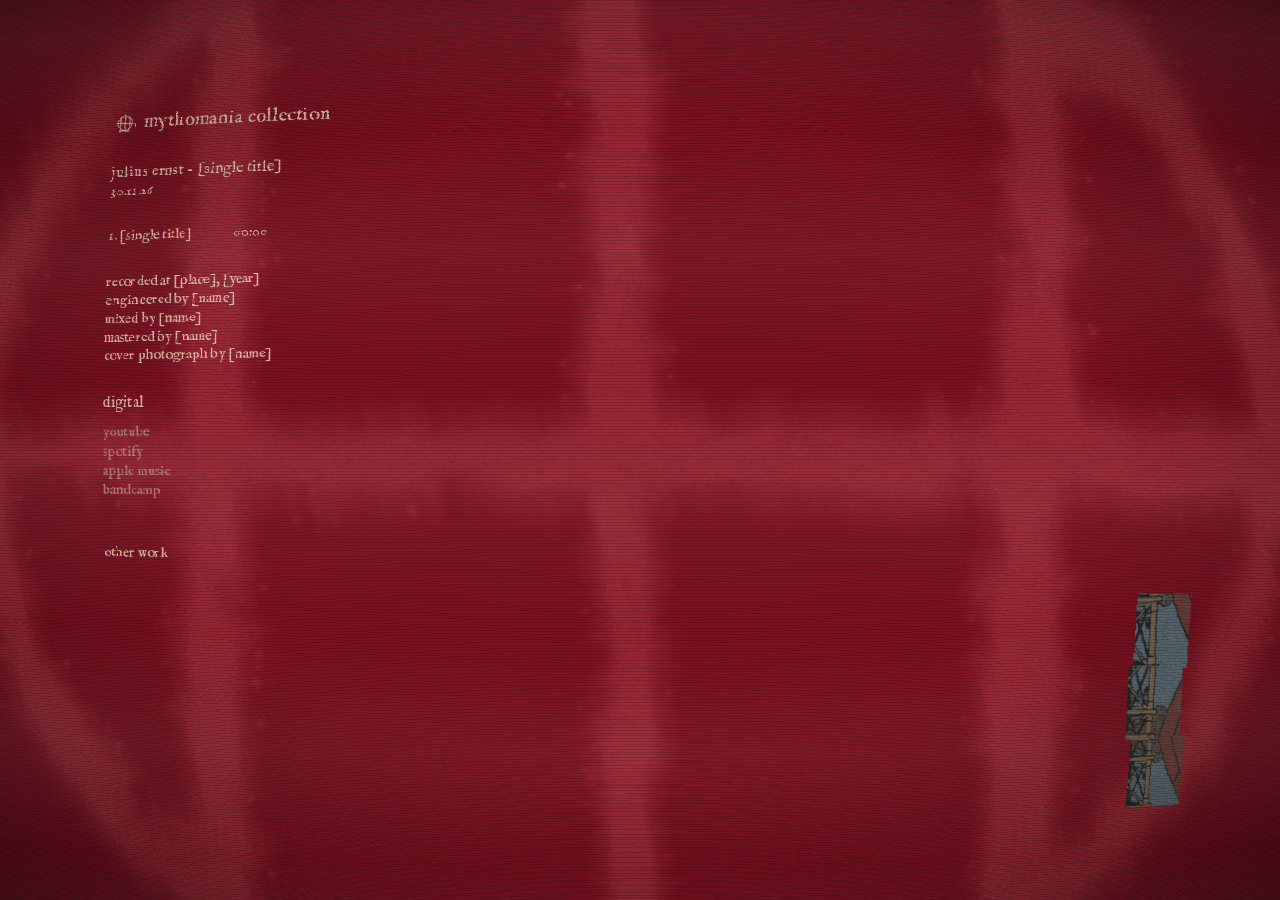
==== commit 949c7396: "Add files via upload" ====
--- a/index.html
+++ b/index.html
@@ -36,6 +36,7 @@
 <link rel="stylesheet" href="/style.css">
 </head>
 <body>
+<svg width="0" height="0" style="position:absolute" aria-hidden="true"><filter id="bend" x="0" y="0" width="1" height="1" primitiveUnits="objectBoundingBox" color-interpolation-filters="sRGB"><feImage href="/images/bend.png?v=4" x="0" y="0" width="1" height="1" preserveAspectRatio="none" result="map"/><feDisplacementMap in="SourceGraphic" in2="map" scale="0.16" xChannelSelector="R" yChannelSelector="G"/></filter></svg>
 <a class="home" href="/" aria-label="Home"><img src="/images/home.jpg" alt=""></a>
 <main id="app"></main>
 <script src="/site.js"></script>
--- a/style.css
+++ b/style.css
@@ -68,16 +68,63 @@
           mask: url("/images/mark-small.png") center / contain no-repeat;
 }
 
-/* the mythomania mark, very large in the middle, in the text colour */
+/* the mythomania mark: huge and smeared, centred, in a red that sinks into the background */
 .mark {
   position: fixed; z-index: 0; pointer-events: none;
-  /* huge: the screen sits inside the circle, centred on its middle */
   height: 165vmax; height: calc(1.22 * hypot(100vw, 100vh));
   aspect-ratio: 1054 / 1012; width: auto;
   left: 50%; top: 50%; transform: translate(-47.96%, -52.33%);
-  background: var(--ink); opacity: .32;
-  -webkit-mask: url("/images/mark.png") center / 100% 100% no-repeat;
-          mask: url("/images/mark.png") center / 100% 100% no-repeat;
+  background: #b03a44; opacity: .55;
+  -webkit-mask: url("/images/mark.png?v=11") center / 100% 100% no-repeat;
+          mask: url("/images/mark.png?v=11") center / 100% 100% no-repeat;
 }
 main, .mm, .home { position: relative; z-index: 1; }
 .home { position: fixed; }
+
+/* the tower: six pieces of the corner picture stacked into one structure */
+.home img + img { margin-top: 0; }
+/* each piece sits a little off, so they only roughly fit together */
+.home img:nth-child(1) { transform: translateX(3px) rotate(1.4deg); margin-bottom: -2px; }
+.home img:nth-child(2) { transform: translateX(-2px) rotate(-.8deg); margin-bottom: -1px; }
+.home img:nth-child(3) { transform: translateX(4px) rotate(.6deg); margin-bottom: -2px; }
+.home img:nth-child(4) { transform: translateX(-3px) rotate(-1.2deg); margin-bottom: -1px; }
+.home img:nth-child(5) { transform: translateX(1px) rotate(.9deg); margin-bottom: -2px; }
+/* hover: everything snaps straight at once */
+.home:hover img, .home:focus-visible img { transform: none; }
+
+/* old tv screen: fine scanlines, a soft dark edge, a faint colour fringe and a slow flicker */
+.crt {
+  position: fixed; inset: 0; z-index: 5; pointer-events: none;
+  background:
+    repeating-linear-gradient(to bottom, rgba(0,0,0,.16) 0, rgba(0,0,0,.16) 1px, transparent 1px, transparent 3px),
+    radial-gradient(ellipse at center, transparent 58%, rgba(0,0,0,.34) 100%);
+  animation: crt-flicker 6s infinite steps(1);
+}
+.crt::after {
+  content: ""; position: absolute; inset: 0;
+  background: linear-gradient(to bottom, transparent 0%, rgba(255,255,255,.035) 50%, transparent 100%);
+  background-size: 100% 260px; animation: crt-roll 9s linear infinite;
+}
+main, .mm { text-shadow: .6px 0 rgba(255,60,60,.35), -.6px 0 rgba(80,200,255,.22); }
+@keyframes crt-flicker { 0%,100% { opacity: 1; } 47% { opacity: .93; } 48% { opacity: 1; } 81% { opacity: .96; } 82% { opacity: 1; } }
+@keyframes crt-roll { from { background-position: 0 -260px; } to { background-position: 0 100vh; } }
+@media (prefers-reduced-motion: reduce) { .crt, .crt::after { animation: none; } }
+/* the tower sits above the page content so it can always be hovered and clicked */
+.home { z-index: 4; }
+/* the bulge of the old screen: everything sits on one screen layer that bends slightly outward */
+html, body { height: 100%; overflow: hidden; }
+/* the screen layer reaches a little past the window edges, so the bend pulls in red, not darkness */
+#screen { position: fixed; inset: -8vh -8vw; overflow-y: auto; padding: inherit; filter: url(#bend);
+  border: 8vh 8vw solid transparent; box-sizing: border-box;
+  scrollbar-width: none; background: var(--paper); }
+#screen::-webkit-scrollbar { display: none; }
+html { background: var(--paper); }
+/* the background, scanlines and grain reach into the hidden overscan too, so no edge ever shows */
+.crt { inset: -8vh -8vw; }
+.crt { background:
+    repeating-linear-gradient(to bottom, rgba(0,0,0,.16) 0, rgba(0,0,0,.16) 1px, transparent 1px, transparent 3px),
+    radial-gradient(ellipse at center, transparent 40%, rgba(0,0,0,.18) 62%, rgba(0,0,0,.52) 88%); }
+/* the bulge pushes things near the edges outward, so the content starts a little further in */
+#screen > .mm, #screen > main { margin-left: 9vw; margin-right: 9vw; }
+#screen > .mm { margin-top: 8vh; }
+.home { right: calc(3.3vw + 10vw); bottom: calc(4vh + 11vh); }
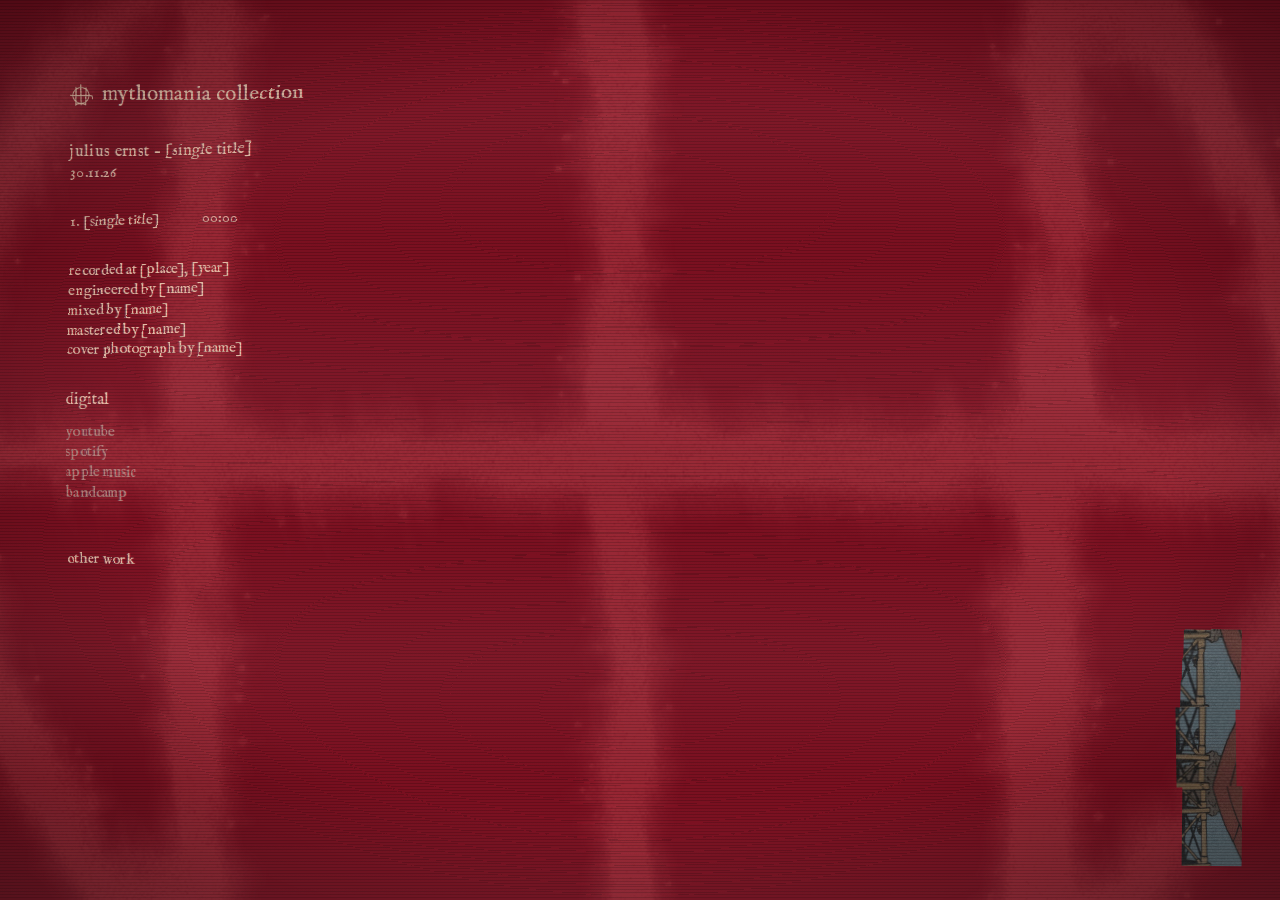
==== commit 732231b5: "Add files via upload" ====
--- a/index.html
+++ b/index.html
@@ -36,7 +36,7 @@
 <link rel="stylesheet" href="/style.css">
 </head>
 <body>
-<svg width="0" height="0" style="position:absolute" aria-hidden="true"><filter id="bend" x="0" y="0" width="1" height="1" primitiveUnits="objectBoundingBox" color-interpolation-filters="sRGB"><feImage href="/images/bend.png?v=4" x="0" y="0" width="1" height="1" preserveAspectRatio="none" result="map"/><feDisplacementMap in="SourceGraphic" in2="map" scale="0.16" xChannelSelector="R" yChannelSelector="G"/></filter></svg>
+<svg width="0" height="0" style="position:absolute" aria-hidden="true"><filter id="bend" x="0" y="0" width="1" height="1" primitiveUnits="objectBoundingBox" color-interpolation-filters="sRGB"><feImage href="/images/bend.png?v=5" x="0" y="0" width="1" height="1" preserveAspectRatio="none" result="map"/><feDisplacementMap in="SourceGraphic" in2="map" scale="0.03" xChannelSelector="R" yChannelSelector="G"/></filter></svg>
 <a class="home" href="/" aria-label="Home"><img src="/images/home.jpg" alt=""></a>
 <main id="app"></main>
 <script src="/site.js"></script>
--- a/style.css
+++ b/style.css
@@ -75,8 +75,8 @@
   aspect-ratio: 1054 / 1012; width: auto;
   left: 50%; top: 50%; transform: translate(-47.96%, -52.33%);
   background: #b03a44; opacity: .55;
-  -webkit-mask: url("/images/mark.png?v=11") center / 100% 100% no-repeat;
-          mask: url("/images/mark.png?v=11") center / 100% 100% no-repeat;
+  -webkit-mask: url("/images/mark.png?v=14") center / 100% 100% no-repeat;
+          mask: url("/images/mark.png?v=14") center / 100% 100% no-repeat;
 }
 main, .mm, .home { position: relative; z-index: 1; }
 .home { position: fixed; }
@@ -113,18 +113,4 @@
 .home { z-index: 4; }
 /* the bulge of the old screen: everything sits on one screen layer that bends slightly outward */
 html, body { height: 100%; overflow: hidden; }
-/* the screen layer reaches a little past the window edges, so the bend pulls in red, not darkness */
-#screen { position: fixed; inset: -8vh -8vw; overflow-y: auto; padding: inherit; filter: url(#bend);
-  border: 8vh 8vw solid transparent; box-sizing: border-box;
-  scrollbar-width: none; background: var(--paper); }
-#screen::-webkit-scrollbar { display: none; }
-html { background: var(--paper); }
-/* the background, scanlines and grain reach into the hidden overscan too, so no edge ever shows */
-.crt { inset: -8vh -8vw; }
-.crt { background:
-    repeating-linear-gradient(to bottom, rgba(0,0,0,.16) 0, rgba(0,0,0,.16) 1px, transparent 1px, transparent 3px),
-    radial-gradient(ellipse at center, transparent 40%, rgba(0,0,0,.18) 62%, rgba(0,0,0,.52) 88%); }
-/* the bulge pushes things near the edges outward, so the content starts a little further in */
-#screen > .mm, #screen > main { margin-left: 9vw; margin-right: 9vw; }
-#screen > .mm { margin-top: 8vh; }
-.home { right: calc(3.3vw + 10vw); bottom: calc(4vh + 11vh); }
+#screen { position: fixed; inset: 0; overflow-y: auto; padding: inherit; filter: url(#bend); }
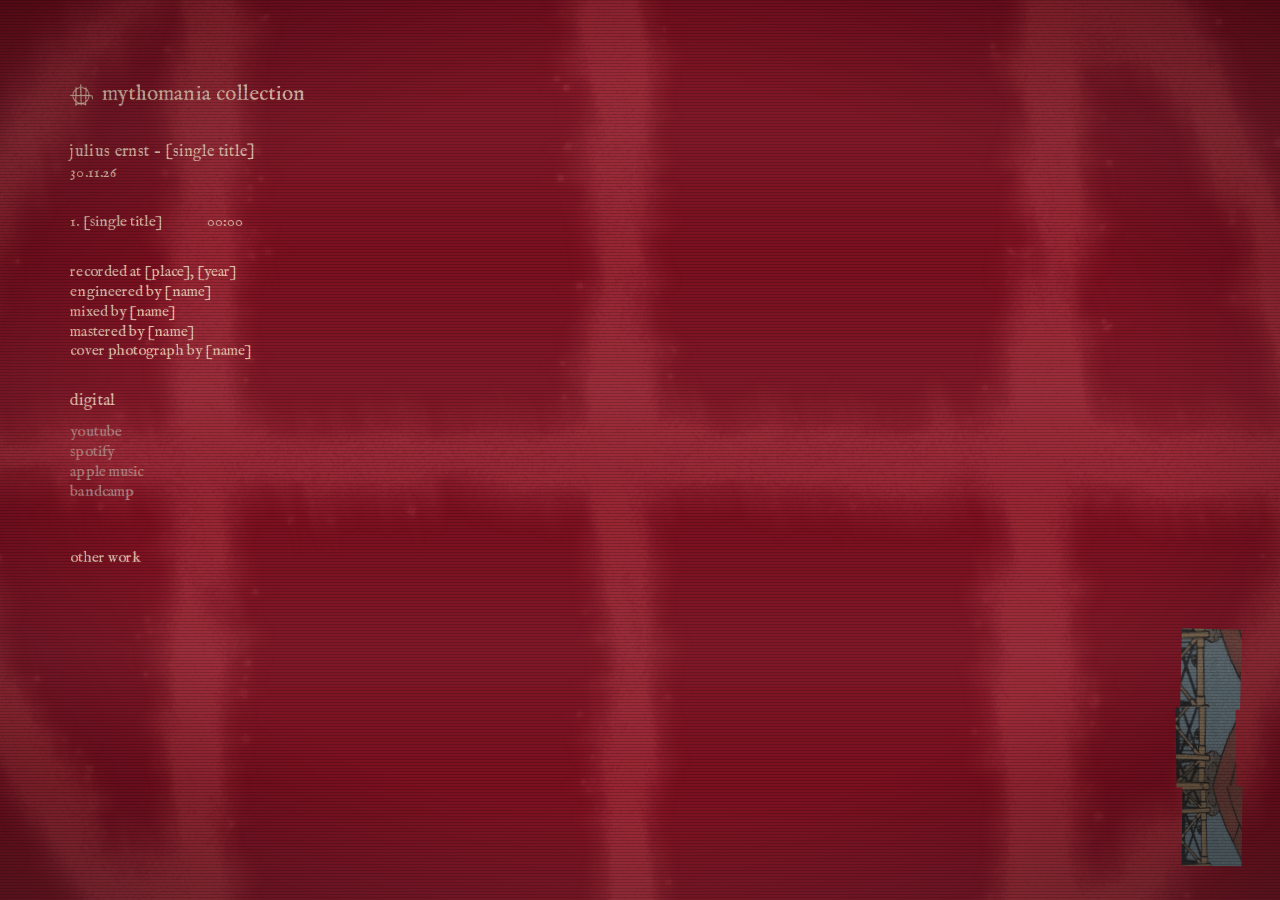
==== commit 75c41160: "Add files via upload" ====
--- a/index.html
+++ b/index.html
@@ -36,7 +36,6 @@
 <link rel="stylesheet" href="/style.css">
 </head>
 <body>
-<svg width="0" height="0" style="position:absolute" aria-hidden="true"><filter id="bend" x="0" y="0" width="1" height="1" primitiveUnits="objectBoundingBox" color-interpolation-filters="sRGB"><feImage href="/images/bend.png?v=5" x="0" y="0" width="1" height="1" preserveAspectRatio="none" result="map"/><feDisplacementMap in="SourceGraphic" in2="map" scale="0.03" xChannelSelector="R" yChannelSelector="G"/></filter></svg>
 <a class="home" href="/" aria-label="Home"><img src="/images/home.jpg" alt=""></a>
 <main id="app"></main>
 <script src="/site.js"></script>
--- a/style.css
+++ b/style.css
@@ -111,6 +111,7 @@
 @media (prefers-reduced-motion: reduce) { .crt, .crt::after { animation: none; } }
 /* the tower sits above the page content so it can always be hovered and clicked */
 .home { z-index: 4; }
-/* the bulge of the old screen: everything sits on one screen layer that bends slightly outward */
-html, body { height: 100%; overflow: hidden; }
-#screen { position: fixed; inset: 0; overflow-y: auto; padding: inherit; filter: url(#bend); }
+/* hover: the pieces snap so the tan right-hand pillar lines up straight through the whole tower */
+.home:hover img:nth-child(1), .home:focus-visible img:nth-child(1) { transform: translateX(2.25px); }   /* tower-2 */
+.home:hover img:nth-child(2), .home:focus-visible img:nth-child(2) { transform: translateX(-4.5px); }   /* tower-1 */
+.home:hover img:nth-child(3), .home:focus-visible img:nth-child(3) { transform: none; }                 /* the original */
